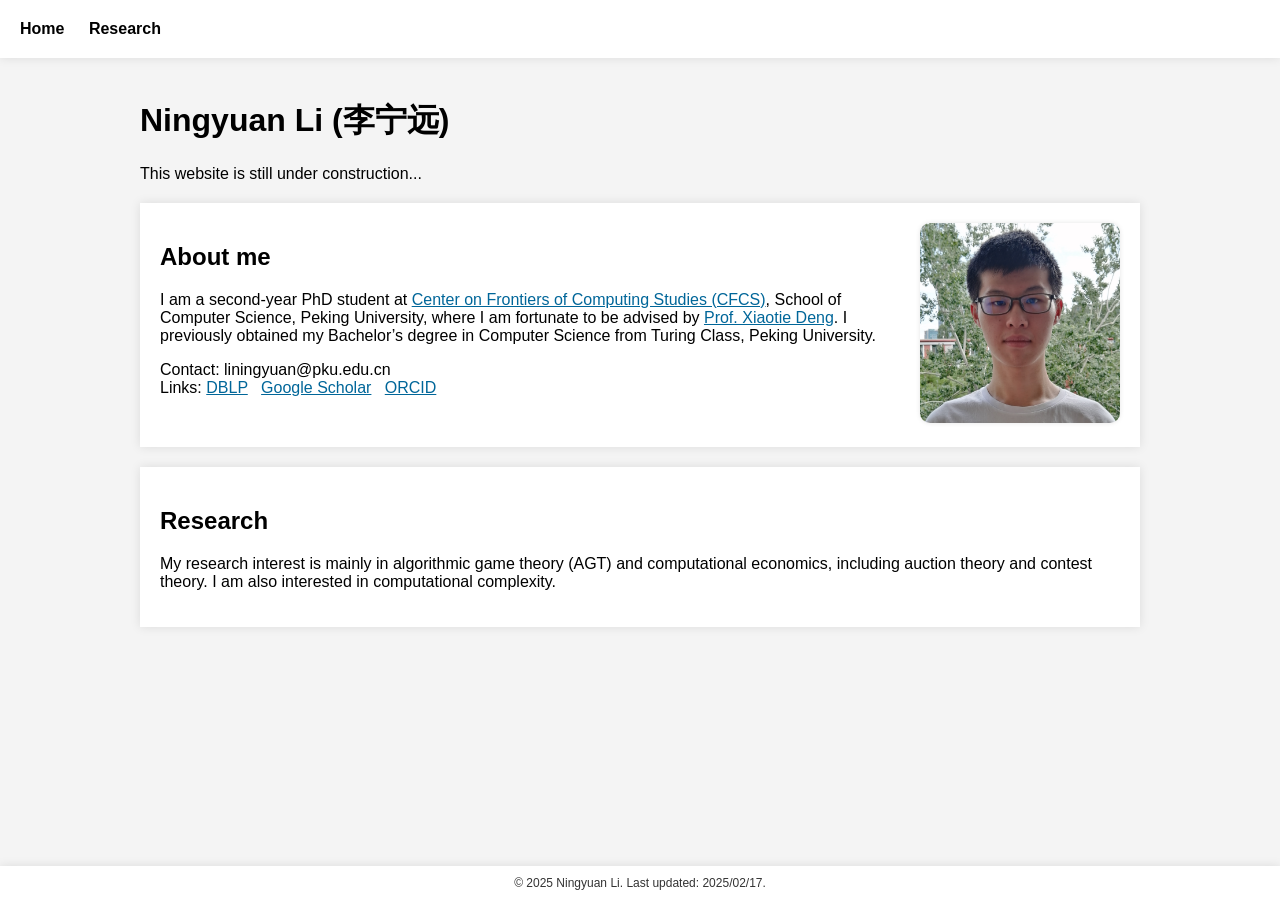
==== index.html @ dd3a2e19 "Add files via upload" ====
<!DOCTYPE html>
<html lang="en">
<head>
    <meta charset="UTF-8">
    <meta name="viewport" content="width=device-width, initial-scale=1.0">
    <title>Ningyuan Li's Homepage</title>
    <link rel="stylesheet" href="styles.css">
</head>
<body>
    <header>
        <nav>
            <ul>
                <li><a href="index.html">Home</a></li>
                <li><a href="research.html">Research</a></li>
            </ul>
        </nav>
    </header>

    <main>
                <h1>Ningyuan Li (李宁远)</h1>
			<div>This website is still under construction...</div>
        <section class="profile">
			<!-- 自我介绍 -->
            <div class="bio">
                <h1>About me</h1>
                <p>
                    I am a second-year PhD student at <a href="https://cfcs.pku.edu.cn/"> Center on Frontiers of Computing Studies (CFCS)</a>, School of Computer Science, Peking University, where I am fortunate to be advised by <a href="https://cfcs.pku.edu.cn/people/faculty/xiaotiedeng/index.htm">Prof. Xiaotie Deng</a>.
                <!-- </p> -->
                <!-- <p> -->
                    I previously obtained my Bachelor’s degree in Computer Science from Turing Class, Peking University.
                </p>
				<p>
				Contact: liningyuan@pku.edu.cn
				<br/> Links: <a href="https://dblp.org/pid/183/6738-1.html">DBLP</a>&nbsp;&nbsp;
				<a href="https://scholar.google.com/citations?user=T30HkMYAAAAJ">Google Scholar</a>&nbsp;&nbsp;
				<a href="https://orcid.org/0000-0002-1837-8840">ORCID</a>
				</p>
            </div>
			<!-- 照片 -->
            <div class="profile-pic">
                <img src="./photo.jpg" alt="Ningyuan Li" >
            </div>
        </section>
		<section class="research">
            <h1>Research</h1>
            <p>
			My research interest is mainly in algorithmic game theory (AGT) and computational economics, including auction theory and contest theory. I am also interested in computational complexity.
			</p>
			
        </section>
    </main>

    <footer>
        &copy; 2025 Ningyuan Li. Last updated: 2025/02/17. 
		<!-- Thanks to chatGPT for writing this website. -->
    </footer>
</body>
</html>
---- styles.css ----
/* Global Styles */
body {
    font-family: Arial, sans-serif;
    margin: 0;
    padding: 0;
    background-color: #f4f4f4;
}

header {
    background-color: #fff;
    box-shadow: 0 0 10px rgba(0, 0, 0, 0.1);
    /* color: white; */
    /* padding: 10px 0; */
}
header nav{
    padding: 20px;
    max-width: 1000px;
    /* margin: 0 auto; */
}

header ul {
    list-style-type: none;
    margin: 0;
    padding: 0;
}

header ul li {
    display: inline;
    margin-right: 20px;
}

header ul li a {
    color: #000;
    text-decoration: none;
    font-weight: bold;
}

header ul li a:hover {
    text-decoration: underline;
}

/* Footer */
html body{
	min-height:100dvh;
	margin:0;
	display:flex;
	flex-direction:column;
	justify-content: space-between;
}

footer {
    text-align: center;
    padding: 10px 0;
    background-color: #fff;
    box-shadow: 0 0 10px rgba(0, 0, 0, 0.1);
    color: #333;
	font-size:75%;
    width: 100%;
}

main {
	flex:1;
    padding: 20px;
    max-width: 1000px;
    margin: 0 auto;
}

main a{
	color:#069;
}

/* Profile Section */
.profile {
    display: flex;
	overflow:auto;
	margin:20px 0;
    justify-content: space-between;
    align-items: flex-start;
    background-color: white;
    padding: 20px;
    border-radius: 0px;
    box-shadow: 0 0 10px rgba(0, 0, 0, 0.1);
}

.bio {
	/* min-width:300px; */
    flex: 1 1 700px;
    margin-right: 20px;
}

.bio h1 {
    /* margin-top: 0; */
}

.profile-pic {
	min-width:50px;
    flex: 0 1 200px;
}

.profile-pic img {
    width: 100%;
    border-radius: 5%;
    box-shadow: 0 0 5px rgba(0, 0, 0, 0.1);
}


.research {
    display: block;
	overflow:auto;
	margin:20px 0;
    background-color: white;
    padding: 20px;
    box-shadow: 0 0 10px rgba(0, 0, 0, 0.1);
}

/* Publications Page */
.publications ul {
    list-style-type: none;
    padding: 0;
}

.publications ul li {
    background-color: white;
    padding: 15px;
    margin-bottom: 10px;
    border-radius: 8px;
    box-shadow: 0 0 10px rgba(0, 0, 0, 0.1);
}
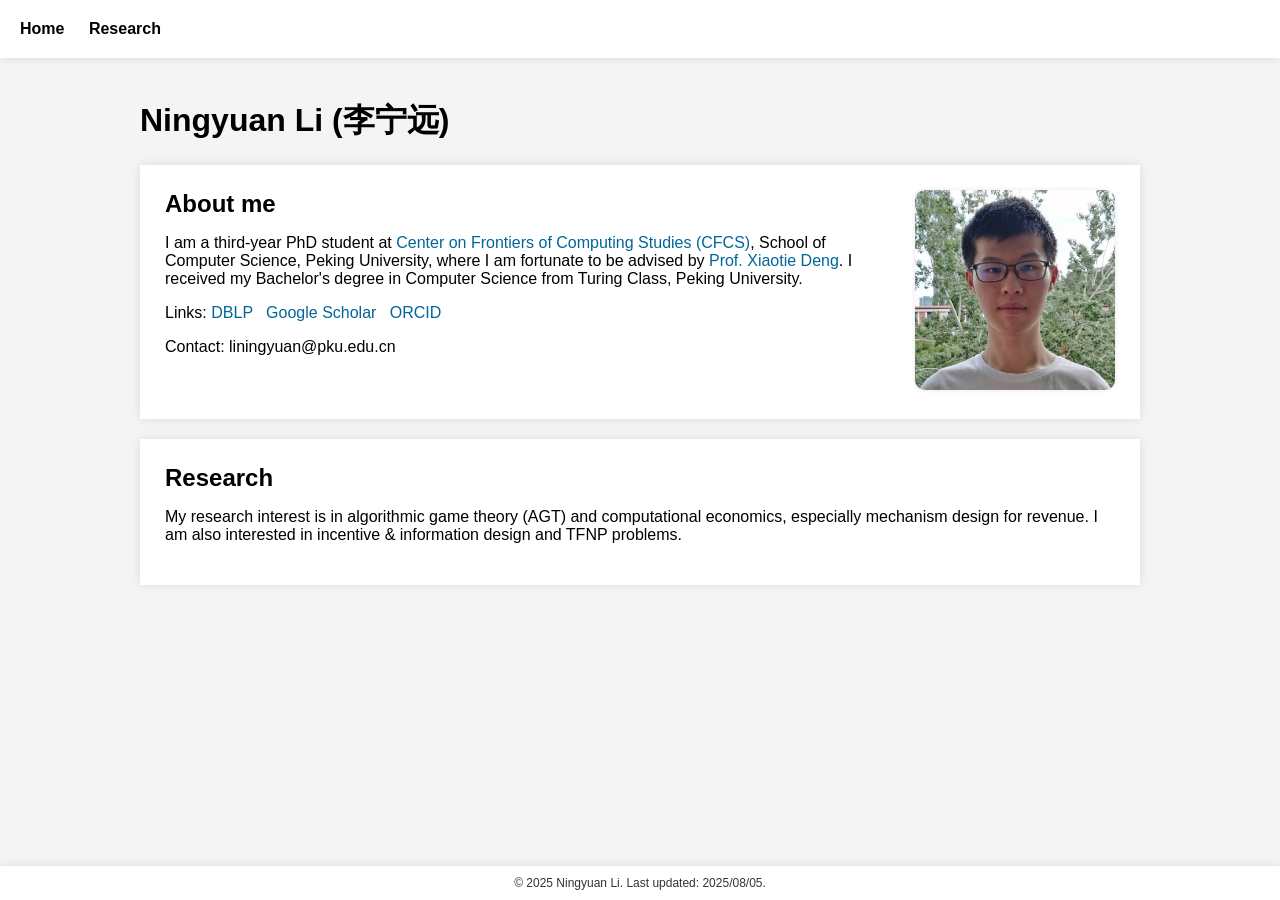
==== commit 3de63b94: "Add files via upload" ====
--- a/index.html
+++ b/index.html
@@ -18,22 +18,24 @@
 
     <main>
                 <h1>Ningyuan Li (李宁远)</h1>
-			<div>This website is still under construction...</div>
+			<!-- <div>This website is still under construction...</div> -->
         <section class="profile">
 			<!-- 自我介绍 -->
             <div class="bio">
                 <h1>About me</h1>
                 <p>
-                    I am a second-year PhD student at <a href="https://cfcs.pku.edu.cn/"> Center on Frontiers of Computing Studies (CFCS)</a>, School of Computer Science, Peking University, where I am fortunate to be advised by <a href="https://cfcs.pku.edu.cn/people/faculty/xiaotiedeng/index.htm">Prof. Xiaotie Deng</a>.
+                    I am a third-year PhD student at <a href="https://cfcs.pku.edu.cn/"> Center on Frontiers of Computing Studies (CFCS)</a>, School of Computer Science, Peking University, where I am fortunate to be advised by <a href="https://cfcs.pku.edu.cn/people/faculty/xiaotiedeng/index.htm">Prof. Xiaotie Deng</a>.
                 <!-- </p> -->
                 <!-- <p> -->
-                    I previously obtained my Bachelor’s degree in Computer Science from Turing Class, Peking University.
+                    I received my Bachelor's degree in Computer Science from Turing Class, Peking University.
                 </p>
 				<p>
-				Contact: liningyuan@pku.edu.cn
-				<br/> Links: <a href="https://dblp.org/pid/183/6738-1.html">DBLP</a>&nbsp;&nbsp;
+				Links: <a href="https://dblp.org/pid/183/6738-1.html">DBLP</a>&nbsp;&nbsp;
 				<a href="https://scholar.google.com/citations?user=T30HkMYAAAAJ">Google Scholar</a>&nbsp;&nbsp;
 				<a href="https://orcid.org/0000-0002-1837-8840">ORCID</a>
+				</p>
+				<p>
+				Contact: liningyuan@pku.edu.cn
 				</p>
             </div>
 			<!-- 照片 -->
@@ -44,14 +46,14 @@
 		<section class="research">
             <h1>Research</h1>
             <p>
-			My research interest is mainly in algorithmic game theory (AGT) and computational economics, including auction theory and contest theory. I am also interested in computational complexity.
+			My research interest is in algorithmic game theory (AGT) and computational economics, especially mechanism design for revenue. I am also interested in incentive &amp; information design and TFNP problems.
 			</p>
 			
         </section>
     </main>
 
     <footer>
-        &copy; 2025 Ningyuan Li. Last updated: 2025/02/17. 
+        &copy; 2025 Ningyuan Li. Last updated: 2025/08/05. 
 		<!-- Thanks to chatGPT for writing this website. -->
     </footer>
 </body>
--- a/styles.css
+++ b/styles.css
@@ -31,11 +31,13 @@
 
 header ul li a {
     color: #000;
-    text-decoration: none;
     font-weight: bold;
 }
 
-header ul li a:hover {
+a{
+    text-decoration: none;
+}
+a:hover{
     text-decoration: underline;
 }
 
@@ -77,7 +79,6 @@
     justify-content: space-between;
     align-items: flex-start;
     background-color: white;
-    padding: 20px;
     border-radius: 0px;
     box-shadow: 0 0 10px rgba(0, 0, 0, 0.1);
 }
@@ -88,8 +89,11 @@
     margin-right: 20px;
 }
 
-.bio h1 {
-    /* margin-top: 0; */
+section{
+	padding:25px;
+}
+section h1 {
+    margin: 0;
 }
 
 .profile-pic {
@@ -109,11 +113,13 @@
 	overflow:auto;
 	margin:20px 0;
     background-color: white;
-    padding: 20px;
     box-shadow: 0 0 10px rgba(0, 0, 0, 0.1);
 }
 
 /* Publications Page */
+.publications{
+	padding:0;
+}
 .publications ul {
     list-style-type: none;
     padding: 0;
@@ -121,8 +127,13 @@
 
 .publications ul li {
     background-color: white;
-    padding: 15px;
+    padding: 10px 25px;
     margin-bottom: 10px;
     border-radius: 8px;
     box-shadow: 0 0 10px rgba(0, 0, 0, 0.1);
+	line-height:1.5;
 }
+.publications a {
+    font-size:120%;
+	/* font-weight:bold; */
+}
